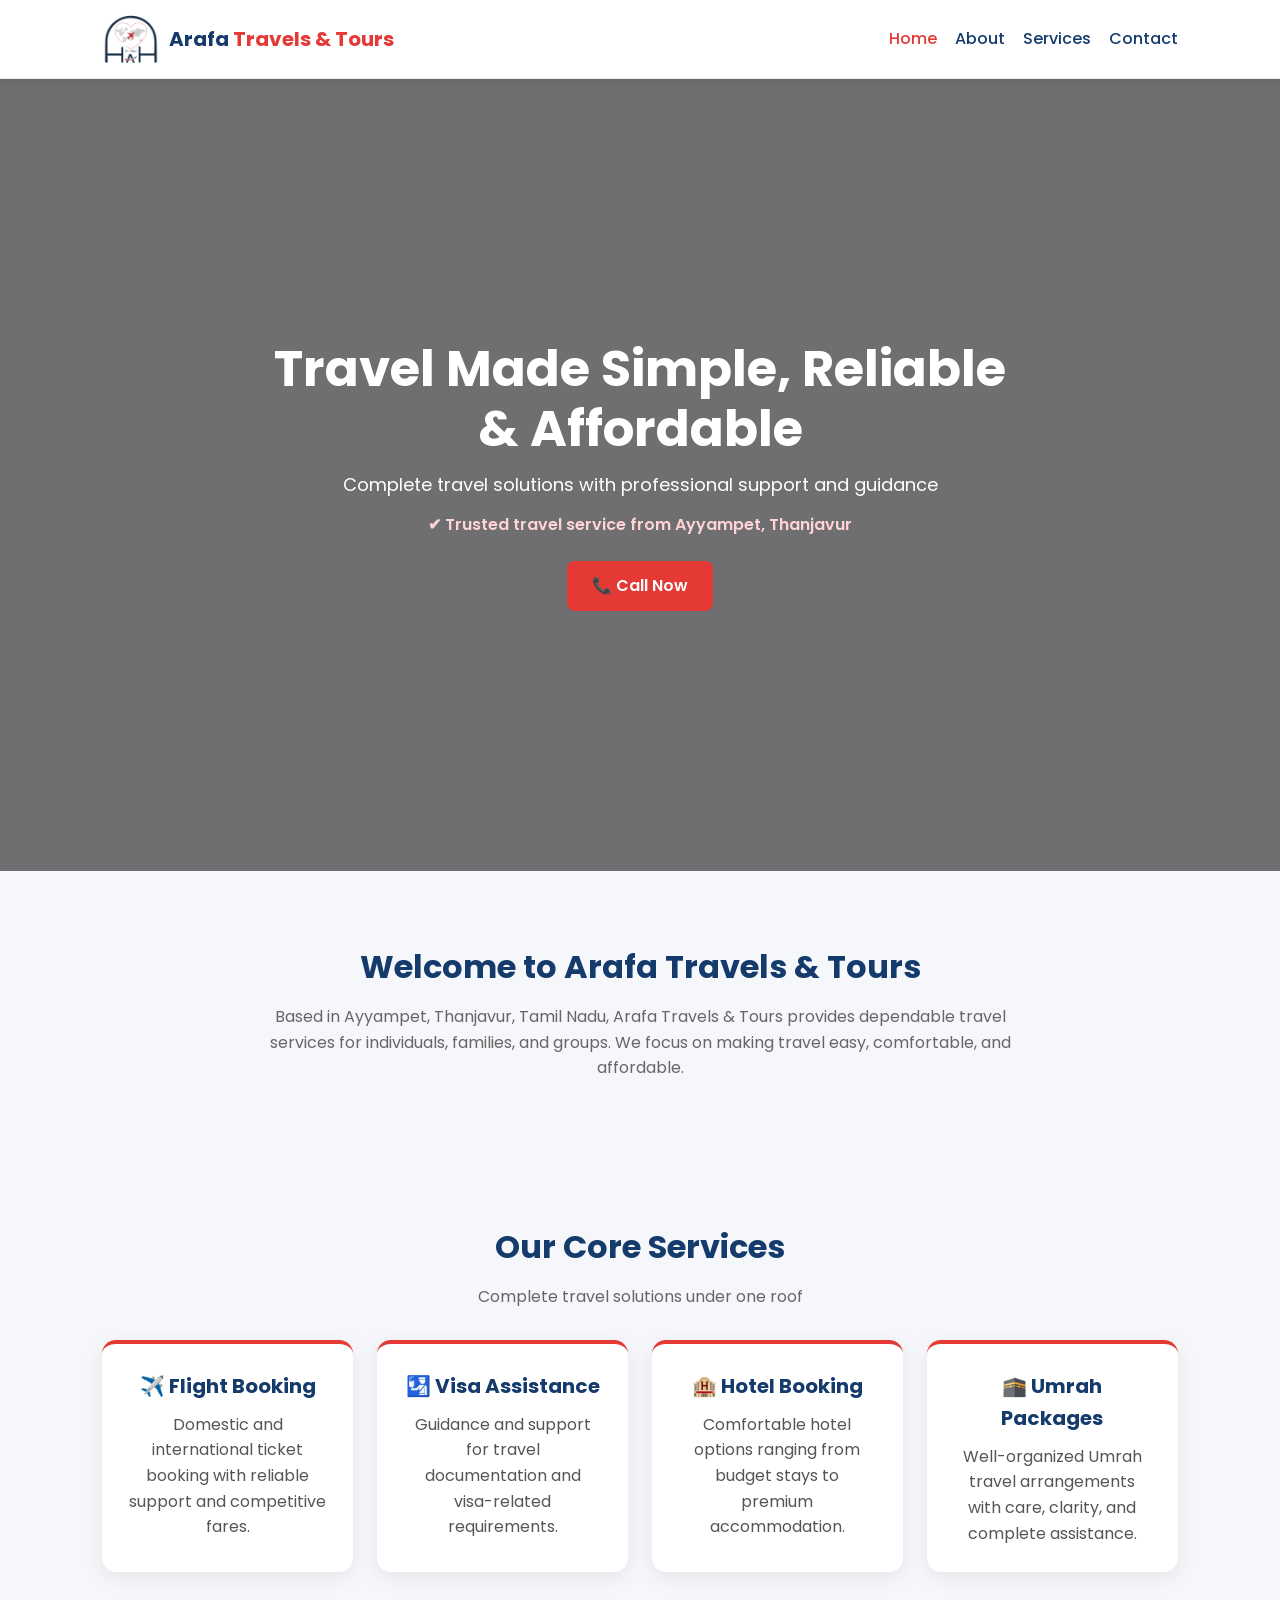
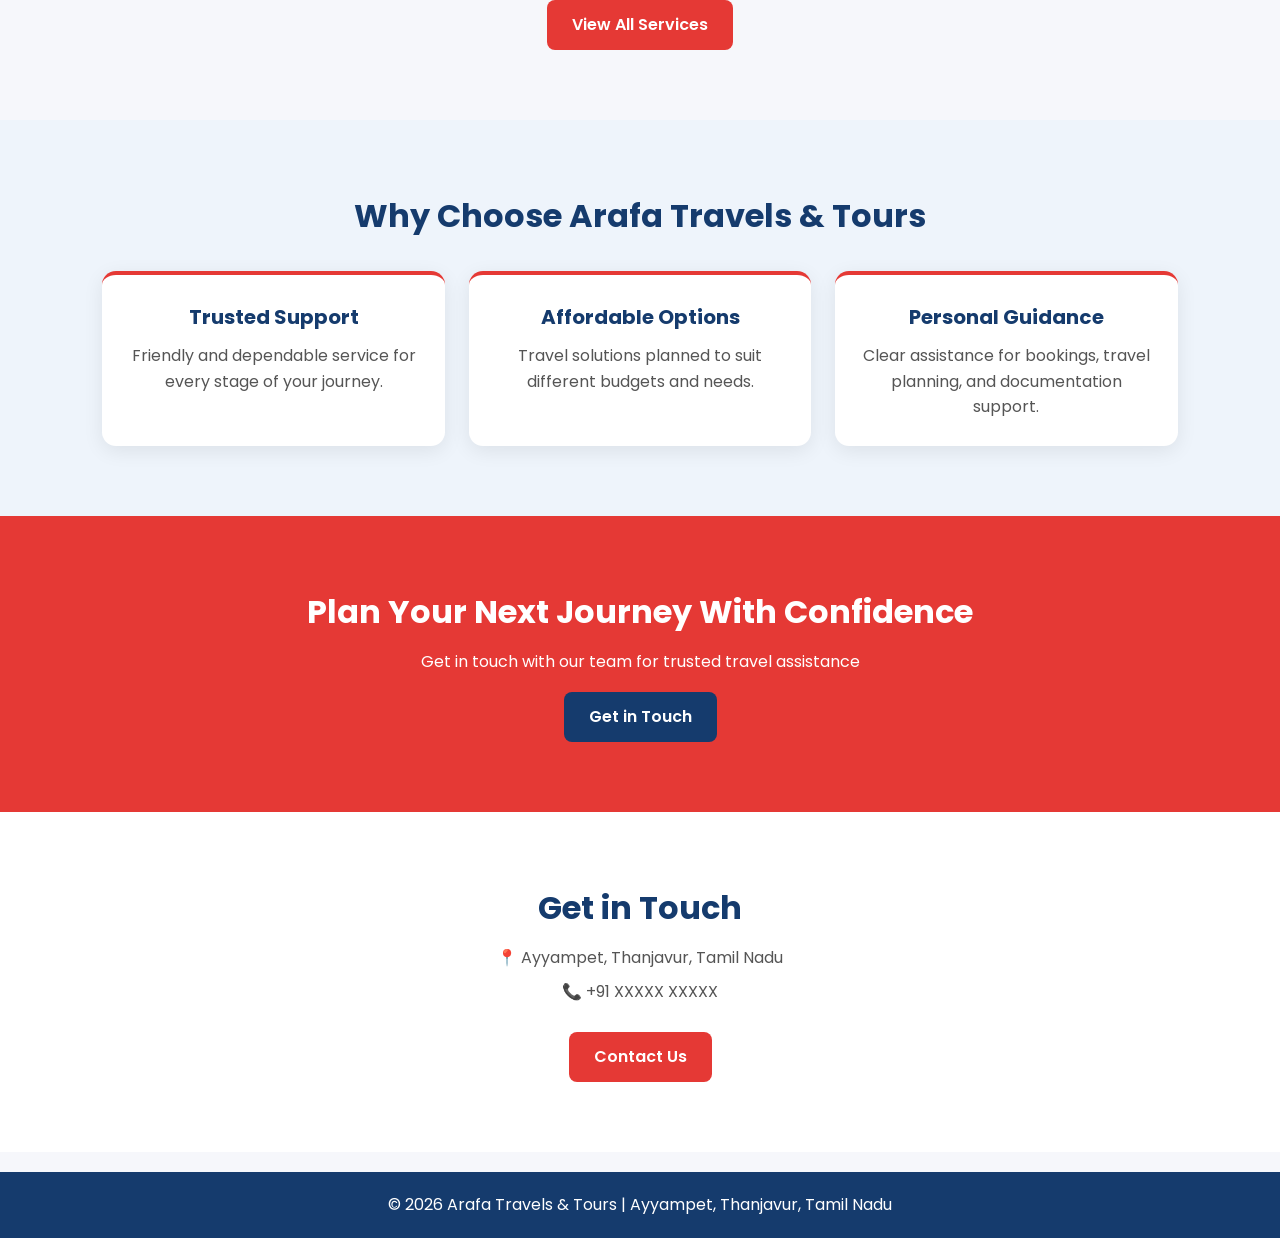
==== index.html @ f8b2cb2b "Add files via upload" ====
<!DOCTYPE html>
<html>
<head>
<title>Arafa Travels & Tours | Trusted Travel Partner</title>
<meta name="viewport" content="width=device-width, initial-scale=1">
<link rel="stylesheet" href="style.css">
<link href="https://fonts.googleapis.com/css2?family=Poppins:wght@300;400;600;700&display=swap" rel="stylesheet">
</head>

<body>

<header>
  <div class="logo">
    <img src="images/logo.png" alt="Arafa Travels & Tours Logo">
    <span>Arafa <span class="gold">Travels & Tours</span></span>
  </div>

  <nav>
    <a href="index.html" class="active">Home</a>
    <a href="about.html">About</a>
    <a href="services.html">Services</a>
    <a href="contact.html">Contact</a>
  </nav>
</header>

<!-- HERO SLIDER -->

<section class="hero-slider">

  <div class="slide active" style="background-image:url('https://images.unsplash.com/photo-1504196606672-aef5c9cefc92?auto=format&fit=crop&w=1600&q=80');"></div>

  
  <div class="slide" style="background-image:url('https://images.unsplash.com/photo-1494412651409-8963ce7935a7?auto=format&fit=crop&w=1600&q=80');"></div>

  <div class="hero-overlay"></div>

  <div class="hero-content">
    <h1>Travel Made Simple, Reliable & Affordable</h1>
    <p>Complete travel solutions with professional support and guidance</p>

    <div class="hero-trust">
      ✔ Trusted travel service from Ayyampet, Thanjavur
    </div>

    <div class="hero-buttons">
      <a class="btn" href="tel:+918870075643">📞 Call Now</a>
    </div>
  </div>

</section>

<section>
  <h2>Welcome to Arafa Travels & Tours</h2>
  <p class="subtext">
    Based in Ayyampet, Thanjavur, Tamil Nadu, Arafa Travels & Tours provides dependable travel services for individuals, families, and groups. We focus on making travel easy, comfortable, and affordable.
  </p>
</section>

<section>
  <h2>Our Core Services</h2>
  <p class="subtext">Complete travel solutions under one roof</p>

  <div class="services-grid">
    <div class="card">
      <h3>✈️ Flight Booking</h3>
      <p>Domestic and international ticket booking with reliable support and competitive fares.</p>
    </div>

    <div class="card">
      <h3>🛂 Visa Assistance</h3>
      <p>Guidance and support for travel documentation and visa-related requirements.</p>
    </div>

    <div class="card">
      <h3>🏨 Hotel Booking</h3>
      <p>Comfortable hotel options ranging from budget stays to premium accommodation.</p>
    </div>

    <div class="card">
      <h3>🕋 Umrah Packages</h3>
      <p>Well-organized Umrah travel arrangements with care, clarity, and complete assistance.</p>
    </div>
  </div>

  <div class="section-btn">
    <a class="btn" href="services.html">View All Services</a>
  </div>
</section>

<section class="highlight-section">
  <h2>Why Choose Arafa Travels & Tours</h2>

  <div class="services-grid">
    <div class="card">
      <h3>Trusted Support</h3>
      <p>Friendly and dependable service for every stage of your journey.</p>
    </div>

    <div class="card">
      <h3>Affordable Options</h3>
      <p>Travel solutions planned to suit different budgets and needs.</p>
    </div>

    <div class="card">
      <h3>Personal Guidance</h3>
      <p>Clear assistance for bookings, travel planning, and documentation support.</p>
    </div>
  </div>
</section>

<section class="cta">
  <h2>Plan Your Next Journey With Confidence</h2>
  <p>Get in touch with our team for trusted travel assistance</p>
  <a class="btn cta-btn" href="contact.html">Get in Touch</a>
</section>

<section class="quick-contact">
  <h2>Get in Touch</h2>
  <p>📍 Ayyampet, Thanjavur, Tamil Nadu</p>
  <p>📞 +91 XXXXX XXXXX</p>

  <div class="section-btn">
    <a class="btn" href="contact.html">Contact Us</a>
  </div>
</section>

<footer>
  <p>© 2026 Arafa Travels & Tours | Ayyampet, Thanjavur, Tamil Nadu</p>
</footer>

<script>
  let slides = document.querySelectorAll(".slide");
  let currentSlide = 0;

  function showNextSlide() {
    slides[currentSlide].classList.remove("active");
    currentSlide = (currentSlide + 1) % slides.length;
    slides[currentSlide].classList.add("active");
  }

  setInterval(showNextSlide, 4000);
</script>

</body>
</html>
---- style.css ----
*{
margin:0;
padding:0;
box-sizing:border-box;
font-family:'Poppins', sans-serif;
}

html{
scroll-behavior:smooth;
}

body{
background:#f6f7fb;
color:#222;
line-height:1.6;
}

/* HEADER */

header{
background:#ffffff;
color:#153b6d;
padding:15px 8%;
display:flex;
justify-content:space-between;
align-items:center;
position:sticky;
top:0;
z-index:1000;
box-shadow:0 2px 10px rgba(0,0,0,0.10);
flex-wrap:wrap;
gap:15px;
border-bottom:1px solid #e9edf3;
}

.logo{
display:flex;
align-items:center;
gap:10px;
font-size:20px;
font-weight:700;
color:#153b6d;
}

.logo img{
height:48px;
width:auto;
display:block;
}

.gold{
color:#e53935;
}

nav{
display:flex;
flex-wrap:wrap;
gap:18px;
}

nav a{
color:#153b6d;
text-decoration:none;
font-weight:500;
transition:0.3s;
}

nav a:hover,
nav a.active{
color:#e53935;
}

/* HERO SLIDER */

.hero-slider{
position:relative;
min-height:88vh;
display:flex;
align-items:center;
justify-content:center;
overflow:hidden;
text-align:center;
padding:80px 8%;
}

.slide{
position:absolute;
top:0;
left:0;
width:100%;
height:100%;
background-size:cover;
background-position:center;
opacity:0;
transition:opacity 1s ease-in-out;
z-index:1;
}

.slide.active{
opacity:1;
}

.hero-overlay{
position:absolute;
top:0;
left:0;
width:100%;
height:100%;
background:rgba(0,0,0,0.55);
z-index:2;
}

.hero-content{
position:relative;
z-index:3;
max-width:760px;
color:white;
}

.hero-content h1{
font-size:50px;
line-height:1.2;
margin-bottom:12px;
}

.hero-content p{
font-size:18px;
}

.hero-trust{
margin-top:12px;
color:#ffd4d4;
font-weight:600;
}

.hero-buttons{
display:flex;
gap:15px;
flex-wrap:wrap;
margin-top:24px;
justify-content:center;
}

/* BUTTONS */

.btn{
padding:12px 25px;
background:#e53935;
color:white;
text-decoration:none;
border-radius:8px;
font-weight:600;
transition:0.3s;
display:inline-block;
border:none;
cursor:pointer;
}

.btn:hover{
background:#c62828;
transform:translateY(-2px);
}

.btn.outline{
background:transparent;
border:2px solid #ffffff;
color:#ffffff;
}

.btn.outline:hover{
background:#ffffff;
color:#153b6d;
}

.cta-btn{
background:#153b6d;
color:white;
}

.cta-btn:hover{
background:#0f2f58;
}

/* SECTIONS */

section{
padding:70px 8%;
text-align:center;
}

section h2{
font-size:32px;
margin-bottom:12px;
color:#153b6d;
}

.subtext{
max-width:760px;
margin:10px auto 0;
color:#666;
font-size:16px;
}

.section-btn{
margin-top:28px;
}

/* CARDS */

.services-grid{
display:grid;
grid-template-columns:repeat(auto-fit,minmax(240px,1fr));
gap:24px;
margin-top:30px;
}

.card{
background:white;
padding:26px;
border-radius:14px;
box-shadow:0 5px 20px rgba(0,0,0,0.08);
transition:0.3s;
height:100%;
border-top:4px solid #e53935;
}

.card:hover{
transform:translateY(-6px);
}

.card h3{
font-size:20px;
margin-bottom:10px;
color:#153b6d;
}

.card p{
color:#555;
}

/* SPECIAL SECTIONS */

.highlight-section{
background:#eef4fb;
}

.cta{
background:#e53935;
color:white;
}

.cta h2{
color:white;
}

.cta p{
margin-bottom:18px;
}

.quick-contact{
background:#ffffff;
}

.quick-contact p{
margin-bottom:8px;
color:#555;
}

/* FOOTER */

footer{
background:#153b6d;
color:white;
text-align:center;
padding:20px;
margin-top:20px;
}

/* RESPONSIVE */

@media (max-width: 900px){
header{
justify-content:center;
}
nav{
justify-content:center;
}
.hero-content h1{
font-size:38px;
}
section h2{
font-size:28px;
}
}

@media (max-width: 600px){
header{
padding:14px 5%;
}
section,
.hero-slider{
padding-left:5%;
padding-right:5%;
}
.hero-slider{
min-height:78vh;
}
.hero-content h1{
font-size:30px;
}
.hero-content p{
font-size:16px;
}
.logo{
font-size:18px;
}
.logo img{
height:42px;
}
nav a{
font-size:14px;
}
}
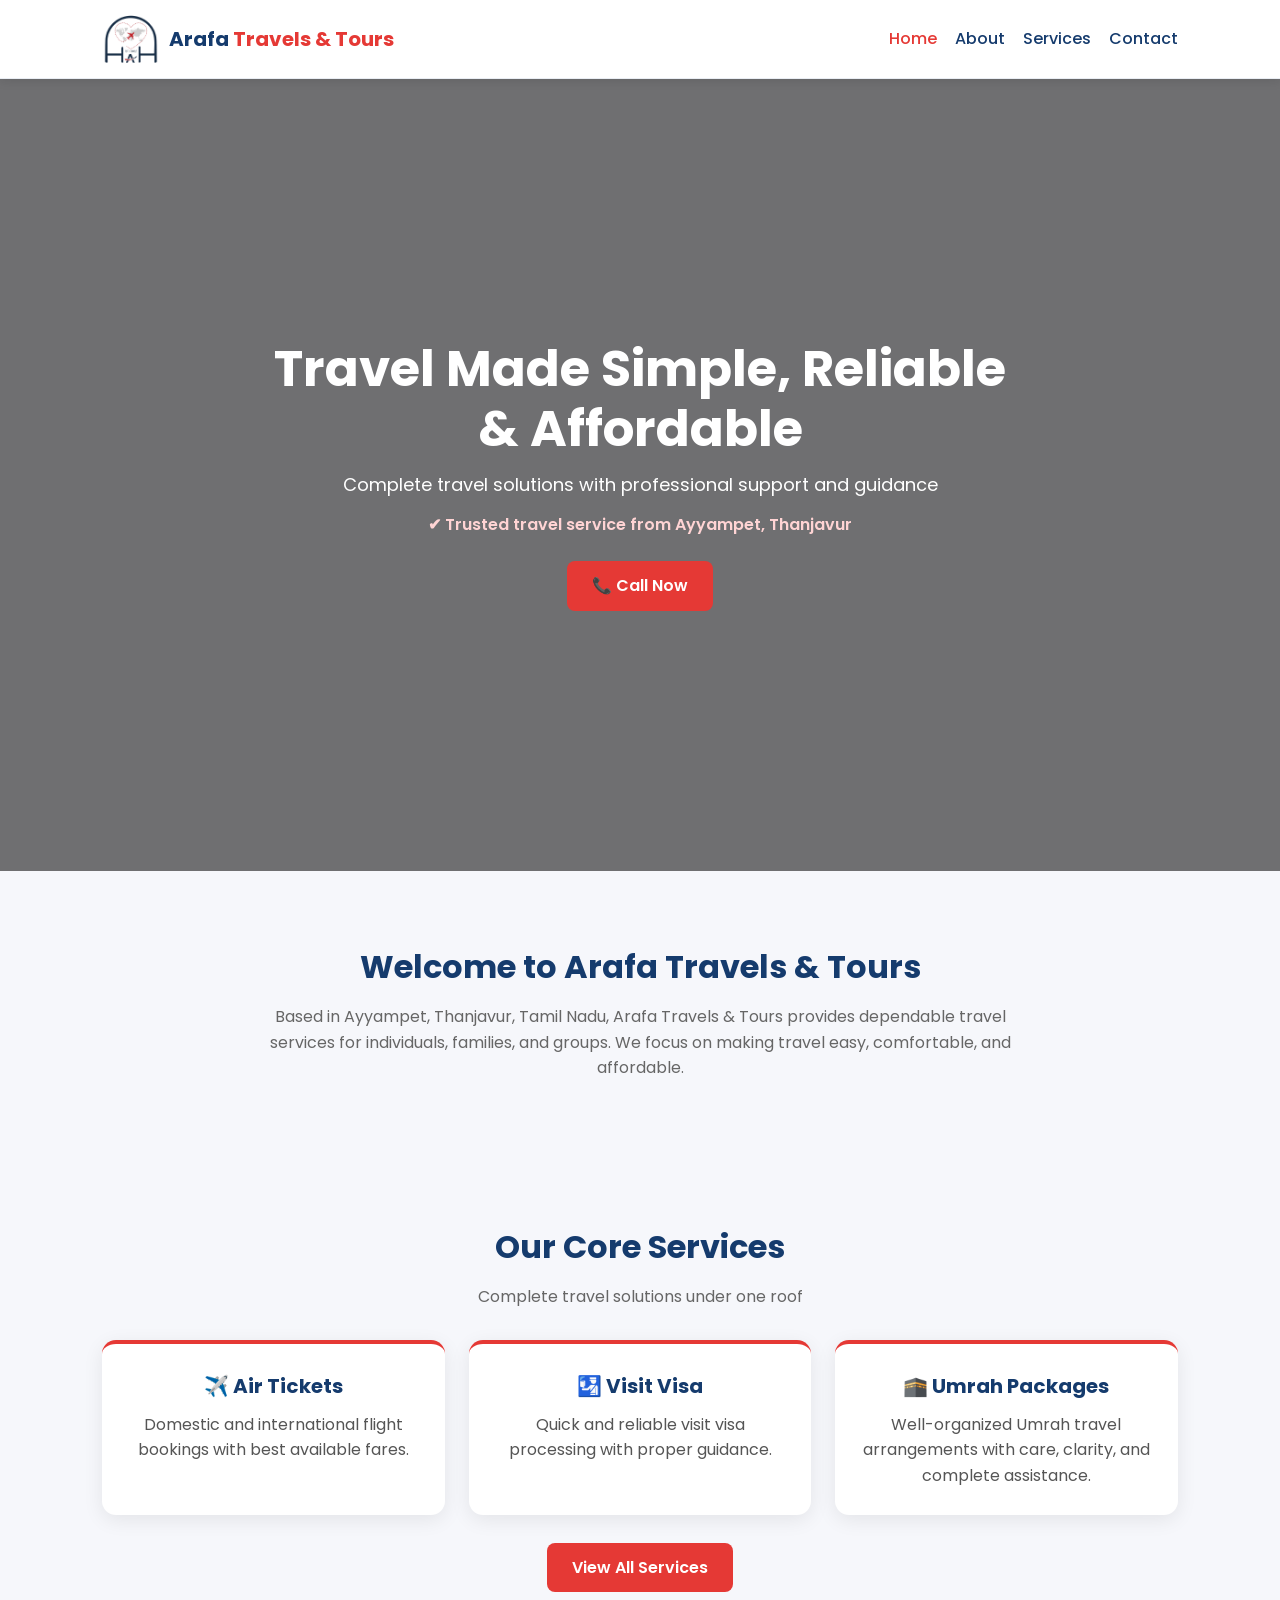
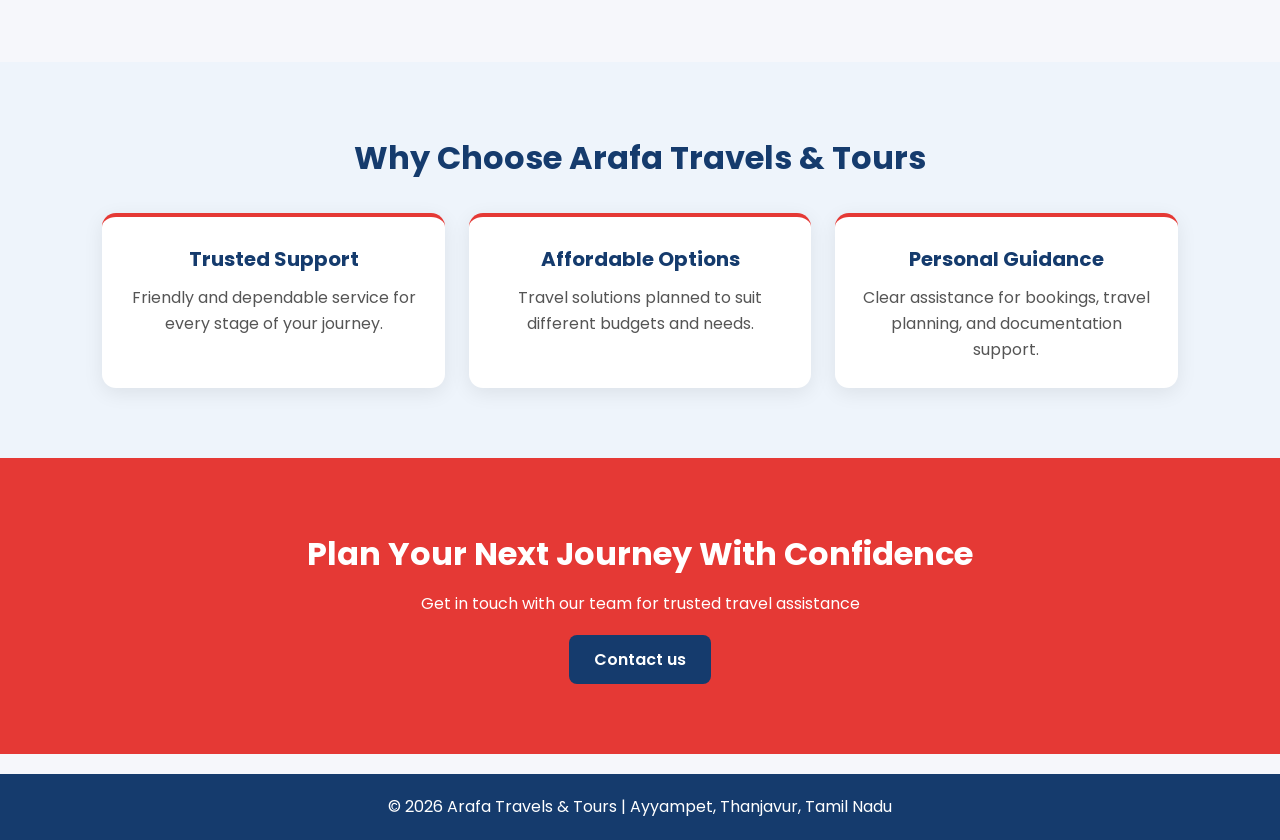
==== commit c5094ffa: "Add files via upload" ====
--- a/index.html
+++ b/index.html
@@ -61,19 +61,14 @@
   <p class="subtext">Complete travel solutions under one roof</p>
 
   <div class="services-grid">
-    <div class="card">
-      <h3>✈️ Flight Booking</h3>
-      <p>Domestic and international ticket booking with reliable support and competitive fares.</p>
+   <div class="card">
+      <h3>✈️ Air Tickets</h3>
+      <p>Domestic and international flight bookings with best available fares.</p>
     </div>
 
     <div class="card">
-      <h3>🛂 Visa Assistance</h3>
-      <p>Guidance and support for travel documentation and visa-related requirements.</p>
-    </div>
-
-    <div class="card">
-      <h3>🏨 Hotel Booking</h3>
-      <p>Comfortable hotel options ranging from budget stays to premium accommodation.</p>
+      <h3>🛂 Visit Visa</h3>
+      <p>Quick and reliable visit visa processing with proper guidance.</p>
     </div>
 
     <div class="card">
@@ -111,18 +106,9 @@
 <section class="cta">
   <h2>Plan Your Next Journey With Confidence</h2>
   <p>Get in touch with our team for trusted travel assistance</p>
-  <a class="btn cta-btn" href="contact.html">Get in Touch</a>
+  <a class="btn cta-btn" href="contact.html">Contact us</a>
 </section>
 
-<section class="quick-contact">
-  <h2>Get in Touch</h2>
-  <p>📍 Ayyampet, Thanjavur, Tamil Nadu</p>
-  <p>📞 +91 XXXXX XXXXX</p>
-
-  <div class="section-btn">
-    <a class="btn" href="contact.html">Contact Us</a>
-  </div>
-</section>
 
 <footer>
   <p>© 2026 Arafa Travels & Tours | Ayyampet, Thanjavur, Tamil Nadu</p>
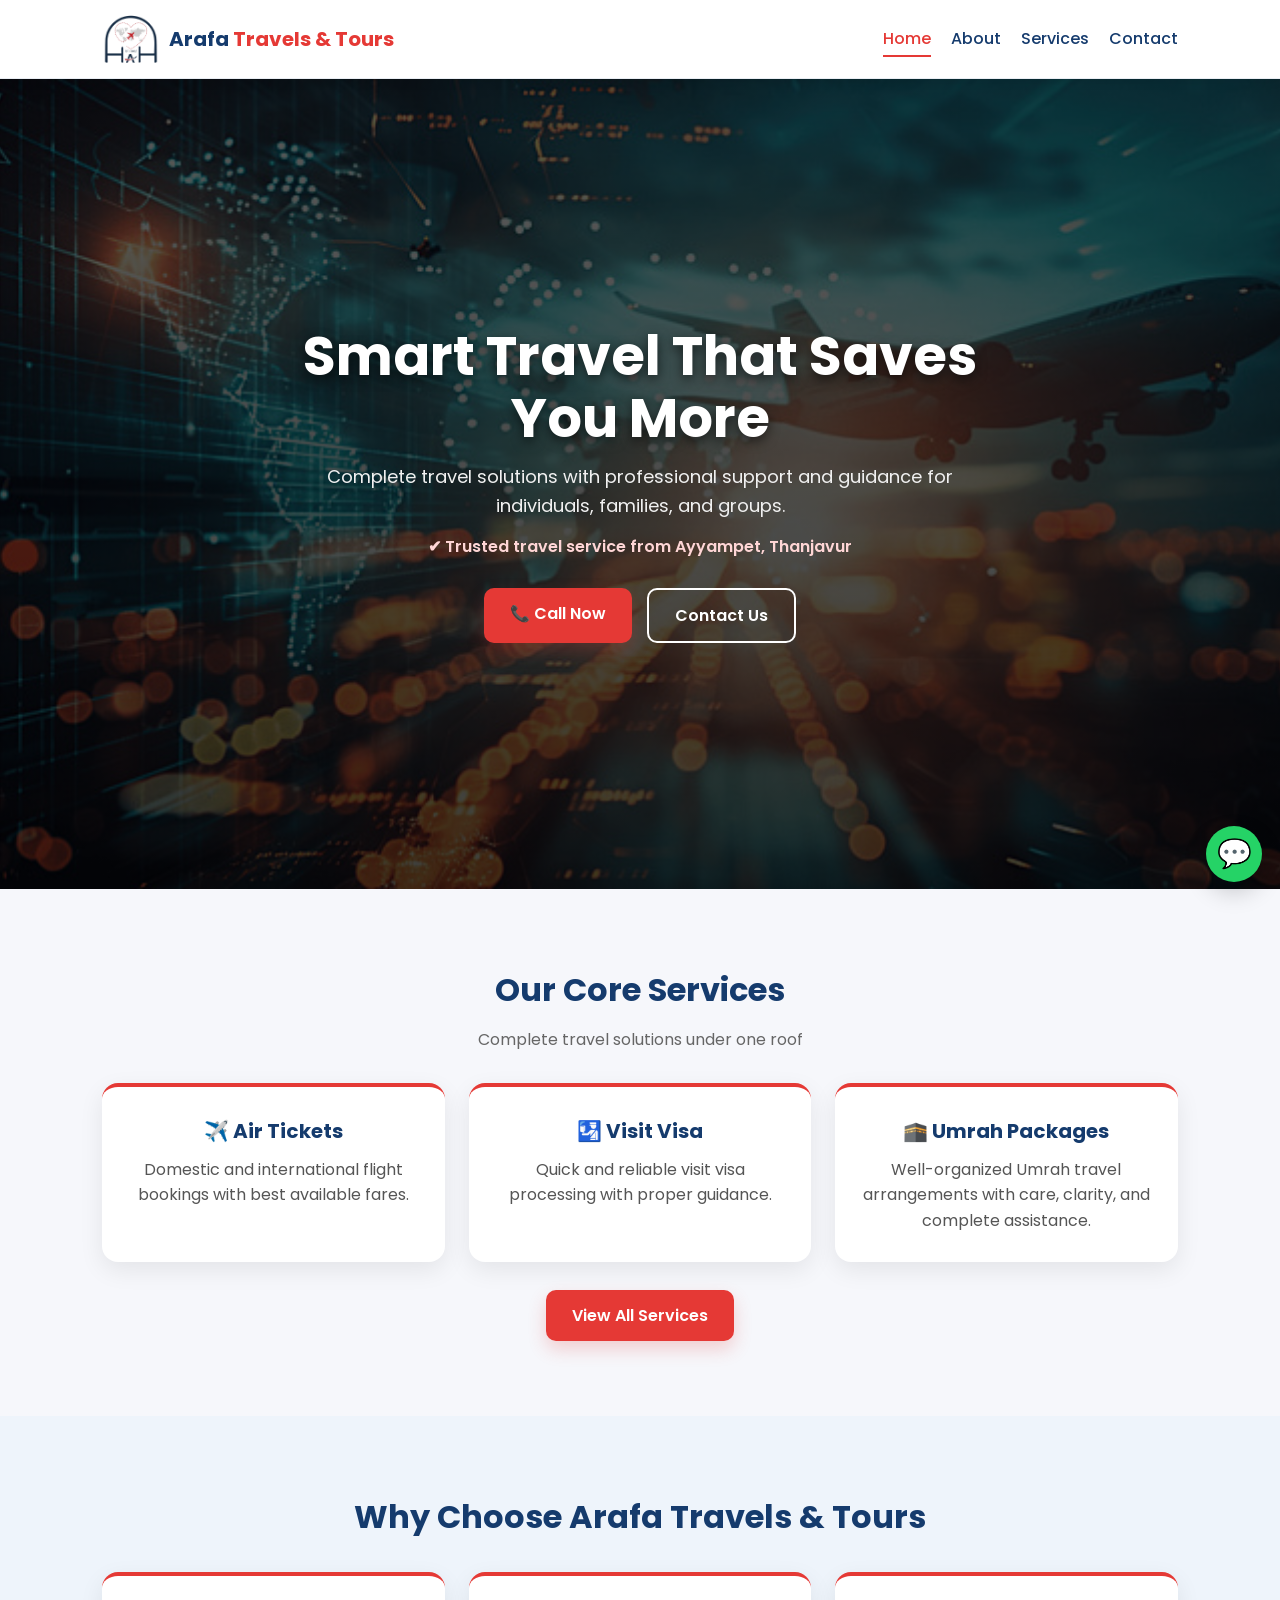
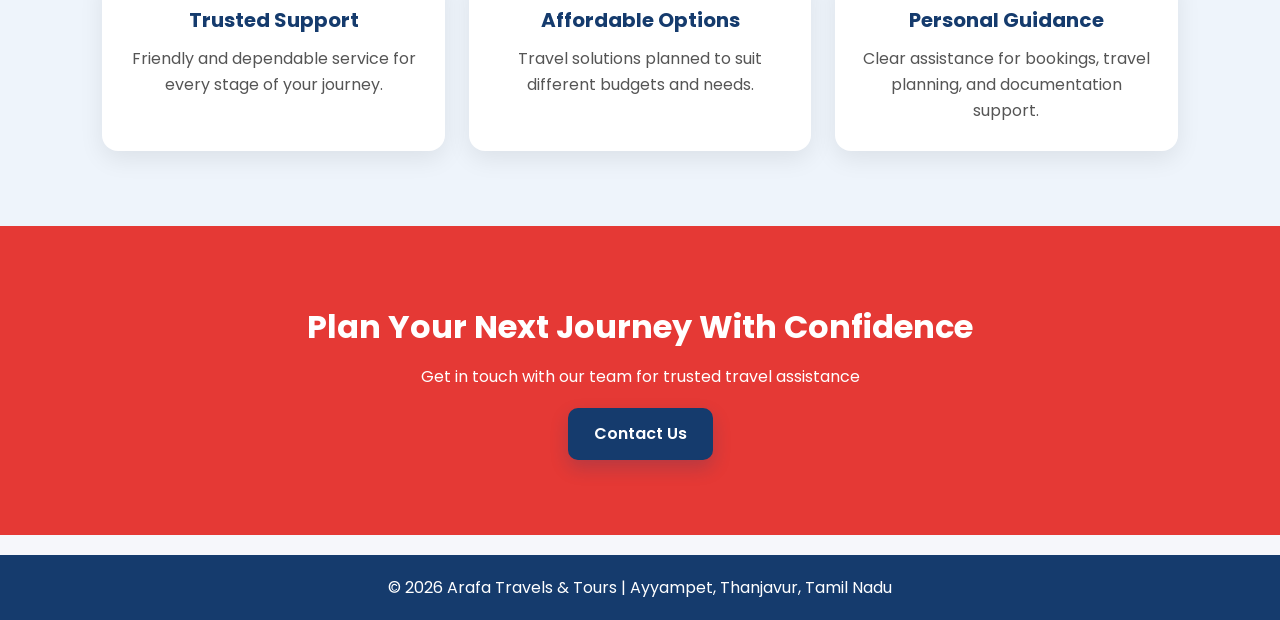
==== commit 2eb2928c: "Add files via upload" ====
--- a/index.html
+++ b/index.html
@@ -1,131 +1,123 @@
 <!DOCTYPE html>
-<html>
+<html lang="en">
 <head>
-<title>Arafa Travels & Tours | Trusted Travel Partner</title>
-<meta name="viewport" content="width=device-width, initial-scale=1">
-<link rel="stylesheet" href="style.css">
-<link href="https://fonts.googleapis.com/css2?family=Poppins:wght@300;400;600;700&display=swap" rel="stylesheet">
+  <meta charset="UTF-8">
+  <meta name="viewport" content="width=device-width, initial-scale=1">
+  <meta name="description" content="Arafa Travels & Tours offers trusted travel services in Ayyampet, Thanjavur including air tickets, visas, Umrah packages and more.">
+  <title>Arafa Travels & Tours | Trusted Travel Partner</title>
+
+  <link rel="preconnect" href="https://fonts.googleapis.com">
+  <link rel="preconnect" href="https://fonts.gstatic.com" crossorigin>
+  <link rel="stylesheet" href="style.css">
+  <link href="https://fonts.googleapis.com/css2?family=Poppins:wght@300;400;500;600;700&display=swap" rel="stylesheet">
 </head>
-
 <body>
 
-<header>
-  <div class="logo">
-    <img src="images/logo.png" alt="Arafa Travels & Tours Logo">
-    <span>Arafa <span class="gold">Travels & Tours</span></span>
-  </div>
+  <header>
+    <a href="index.html" class="logo">
+      <img src="images/logo.png" alt="Arafa Travels & Tours Logo">
+      <span>Arafa <span class="gold">Travels & Tours</span></span>
+    </a>
 
-  <nav>
-    <a href="index.html" class="active">Home</a>
-    <a href="about.html">About</a>
-    <a href="services.html">Services</a>
-    <a href="contact.html">Contact</a>
-  </nav>
-</header>
+    <button class="menu-toggle" id="menuToggle" aria-label="Toggle navigation">☰</button>
 
-<!-- HERO SLIDER -->
+    <nav id="navMenu">
+      <a href="index.html" class="active">Home</a>
+      <a href="about.html">About</a>
+      <a href="services.html">Services</a>
+      <a href="contact.html">Contact</a>
+    </nav>
+  </header>
 
-<section class="hero-slider">
+  <section class="hero">
+    <div class="hero-image"></div>
+    <div class="hero-overlay"></div>
 
-  <div class="slide active" style="background-image:url('https://images.unsplash.com/photo-1504196606672-aef5c9cefc92?auto=format&fit=crop&w=1600&q=80');"></div>
+    <div class="hero-content">
+            <h1>Smart Travel That Saves You More</h1>
+      <p>
+        Complete travel solutions with professional support and guidance for individuals, families, and groups.
+      </p>
 
-  
-  <div class="slide" style="background-image:url('https://images.unsplash.com/photo-1494412651409-8963ce7935a7?auto=format&fit=crop&w=1600&q=80');"></div>
+      <div class="hero-trust">
+        ✔ Trusted travel service from Ayyampet, Thanjavur
+      </div>
 
-  <div class="hero-overlay"></div>
+      <div class="hero-buttons">
+        <a class="btn" href="tel:+918870075643">📞 Call Now</a>
+        <a class="btn outline" href="contact.html">Contact Us</a>
+      </div>
+    </div>
+  </section>
 
-  <div class="hero-content">
-    <h1>Travel Made Simple, Reliable & Affordable</h1>
-    <p>Complete travel solutions with professional support and guidance</p>
+ 
+  <section>
+    <h2>Our Core Services</h2>
+    <p class="subtext">Complete travel solutions under one roof</p>
 
-    <div class="hero-trust">
-      ✔ Trusted travel service from Ayyampet, Thanjavur
+    <div class="services-grid">
+      <div class="card">
+        <h3>✈️ Air Tickets</h3>
+        <p>Domestic and international flight bookings with best available fares.</p>
+      </div>
+
+      <div class="card">
+        <h3>🛂 Visit Visa</h3>
+        <p>Quick and reliable visit visa processing with proper guidance.</p>
+      </div>
+
+      <div class="card">
+        <h3>🕋 Umrah Packages</h3>
+        <p>Well-organized Umrah travel arrangements with care, clarity, and complete assistance.</p>
+      </div>
     </div>
 
-    <div class="hero-buttons">
-      <a class="btn" href="tel:+918870075643">📞 Call Now</a>
+    <div class="section-btn">
+      <a class="btn" href="services.html">View All Services</a>
     </div>
-  </div>
+  </section>
 
-</section>
+  <section class="highlight-section">
+    <h2>Why Choose Arafa Travels & Tours</h2>
 
-<section>
-  <h2>Welcome to Arafa Travels & Tours</h2>
-  <p class="subtext">
-    Based in Ayyampet, Thanjavur, Tamil Nadu, Arafa Travels & Tours provides dependable travel services for individuals, families, and groups. We focus on making travel easy, comfortable, and affordable.
-  </p>
-</section>
+    <div class="services-grid">
+      <div class="card">
+        <h3>Trusted Support</h3>
+        <p>Friendly and dependable service for every stage of your journey.</p>
+      </div>
 
-<section>
-  <h2>Our Core Services</h2>
-  <p class="subtext">Complete travel solutions under one roof</p>
+      <div class="card">
+        <h3>Affordable Options</h3>
+        <p>Travel solutions planned to suit different budgets and needs.</p>
+      </div>
 
-  <div class="services-grid">
-   <div class="card">
-      <h3>✈️ Air Tickets</h3>
-      <p>Domestic and international flight bookings with best available fares.</p>
+      <div class="card">
+        <h3>Personal Guidance</h3>
+        <p>Clear assistance for bookings, travel planning, and documentation support.</p>
+      </div>
     </div>
+  </section>
 
-    <div class="card">
-      <h3>🛂 Visit Visa</h3>
-      <p>Quick and reliable visit visa processing with proper guidance.</p>
-    </div>
+  <section class="cta">
+    <h2>Plan Your Next Journey With Confidence</h2>
+    <p>Get in touch with our team for trusted travel assistance</p>
+    <a class="btn cta-btn" href="contact.html">Contact Us</a>
+  </section>
 
-    <div class="card">
-      <h3>🕋 Umrah Packages</h3>
-      <p>Well-organized Umrah travel arrangements with care, clarity, and complete assistance.</p>
-    </div>
-  </div>
+  <footer>
+    <p>© 2026 Arafa Travels & Tours | Ayyampet, Thanjavur, Tamil Nadu</p>
+  </footer>
 
-  <div class="section-btn">
-    <a class="btn" href="services.html">View All Services</a>
-  </div>
-</section>
+  <a class="whatsapp-float" href="https://wa.me/918870075643" target="_blank" aria-label="Chat on WhatsApp">💬</a>
 
-<section class="highlight-section">
-  <h2>Why Choose Arafa Travels & Tours</h2>
+  <script>
+    const menuToggle = document.getElementById("menuToggle");
+    const navMenu = document.getElementById("navMenu");
 
-  <div class="services-grid">
-    <div class="card">
-      <h3>Trusted Support</h3>
-      <p>Friendly and dependable service for every stage of your journey.</p>
-    </div>
-
-    <div class="card">
-      <h3>Affordable Options</h3>
-      <p>Travel solutions planned to suit different budgets and needs.</p>
-    </div>
-
-    <div class="card">
-      <h3>Personal Guidance</h3>
-      <p>Clear assistance for bookings, travel planning, and documentation support.</p>
-    </div>
-  </div>
-</section>
-
-<section class="cta">
-  <h2>Plan Your Next Journey With Confidence</h2>
-  <p>Get in touch with our team for trusted travel assistance</p>
-  <a class="btn cta-btn" href="contact.html">Contact us</a>
-</section>
-
-
-<footer>
-  <p>© 2026 Arafa Travels & Tours | Ayyampet, Thanjavur, Tamil Nadu</p>
-</footer>
-
-<script>
-  let slides = document.querySelectorAll(".slide");
-  let currentSlide = 0;
-
-  function showNextSlide() {
-    slides[currentSlide].classList.remove("active");
-    currentSlide = (currentSlide + 1) % slides.length;
-    slides[currentSlide].classList.add("active");
-  }
-
-  setInterval(showNextSlide, 4000);
-</script>
+    menuToggle.addEventListener("click", () => {
+      navMenu.classList.toggle("show");
+    });
+  </script>
 
 </body>
 </html>
--- a/style.css
+++ b/style.css
@@ -1,323 +1,488 @@
 *{
-margin:0;
-padding:0;
-box-sizing:border-box;
-font-family:'Poppins', sans-serif;
+  margin:0;
+  padding:0;
+  box-sizing:border-box;
+  font-family:'Poppins', sans-serif;
+}
+
+:root{
+  --primary:#153b6d;
+  --secondary:#e53935;
+  --secondary-dark:#c62828;
+  --bg:#f6f7fb;
+  --text:#222;
+  --muted:#666;
+  --white:#ffffff;
+  --light:#eef4fb;
+  --border:#e9edf3;
+  --shadow:0 8px 24px rgba(0,0,0,0.08);
 }
 
 html{
-scroll-behavior:smooth;
+  scroll-behavior:smooth;
 }
 
 body{
-background:#f6f7fb;
-color:#222;
-line-height:1.6;
+  background:var(--bg);
+  color:var(--text);
+  line-height:1.6;
 }
 
 /* HEADER */
 
 header{
-background:#ffffff;
-color:#153b6d;
-padding:15px 8%;
-display:flex;
-justify-content:space-between;
-align-items:center;
-position:sticky;
-top:0;
-z-index:1000;
-box-shadow:0 2px 10px rgba(0,0,0,0.10);
-flex-wrap:wrap;
-gap:15px;
-border-bottom:1px solid #e9edf3;
+  background:rgba(255,255,255,0.96);
+  backdrop-filter:blur(8px);
+  padding:15px 8%;
+  display:flex;
+  justify-content:space-between;
+  align-items:center;
+  position:sticky;
+  top:0;
+  z-index:1000;
+  box-shadow:0 2px 10px rgba(0,0,0,0.08);
+  border-bottom:1px solid var(--border);
 }
 
 .logo{
-display:flex;
-align-items:center;
-gap:10px;
-font-size:20px;
-font-weight:700;
-color:#153b6d;
+  display:flex;
+  align-items:center;
+  gap:10px;
+  font-size:20px;
+  font-weight:700;
+  color:var(--primary);
+  text-decoration:none;
 }
 
 .logo img{
-height:48px;
-width:auto;
-display:block;
+  height:48px;
+  width:auto;
+  display:block;
 }
 
 .gold{
-color:#e53935;
+  color:var(--secondary);
+}
+
+.menu-toggle{
+  display:none;
+  background:none;
+  border:none;
+  font-size:28px;
+  color:var(--primary);
+  cursor:pointer;
 }
 
 nav{
-display:flex;
-flex-wrap:wrap;
-gap:18px;
+  display:flex;
+  gap:20px;
+  align-items:center;
 }
 
 nav a{
-color:#153b6d;
-text-decoration:none;
-font-weight:500;
-transition:0.3s;
+  color:var(--primary);
+  text-decoration:none;
+  font-weight:500;
+  transition:0.3s;
+  position:relative;
+}
+
+nav a::after{
+  content:"";
+  position:absolute;
+  left:0;
+  bottom:-5px;
+  width:0;
+  height:2px;
+  background:var(--secondary);
+  transition:0.3s;
+}
+
+nav a:hover::after,
+nav a.active::after{
+  width:100%;
 }
 
 nav a:hover,
 nav a.active{
-color:#e53935;
-}
-
-/* HERO SLIDER */
-
-.hero-slider{
-position:relative;
-min-height:88vh;
-display:flex;
-align-items:center;
-justify-content:center;
-overflow:hidden;
-text-align:center;
-padding:80px 8%;
-}
-
-.slide{
-position:absolute;
-top:0;
-left:0;
-width:100%;
-height:100%;
-background-size:cover;
-background-position:center;
-opacity:0;
-transition:opacity 1s ease-in-out;
-z-index:1;
-}
-
-.slide.active{
-opacity:1;
+  color:var(--secondary);
+}
+
+/* HERO */
+
+.hero{
+  position:relative;
+  min-height:90vh;
+  display:flex;
+  align-items:center;
+  justify-content:center;
+  text-align:center;
+  overflow:hidden;
+  padding:80px 8%;
+}
+
+.hero-image{
+  position:absolute;
+  inset:0;
+  background-image:url('images/hero.jpg');
+  background-size:cover;
+  background-position:center;
+  z-index:1;
 }
 
 .hero-overlay{
-position:absolute;
-top:0;
-left:0;
-width:100%;
-height:100%;
-background:rgba(0,0,0,0.55);
-z-index:2;
+  position:absolute;
+  inset:0;
+  background:linear-gradient(rgba(0,0,0,0.65), rgba(0,0,0,0.75));
+  z-index:2;
 }
 
 .hero-content{
-position:relative;
-z-index:3;
-max-width:760px;
-color:white;
-}
-
+  position:relative;
+  z-index:3;
+  max-width:820px;
+  color:var(--white);
+  text-align:center;
+  padding:25px;
+  border-radius:14px;
+}
 .hero-content h1{
-font-size:50px;
-line-height:1.2;
-margin-bottom:12px;
+  color:#ffffff;
+  text-shadow:0 4px 12px rgba(0,0,0,0.6);
 }
 
 .hero-content p{
-font-size:18px;
+  color:#f1f1f1;
+}
+
+.hero-badge{
+  display:inline-block;
+  background:rgba(255,255,255,0.14);
+  border:1px solid rgba(255,255,255,0.24);
+  padding:8px 16px;
+  border-radius:999px;
+  font-size:14px;
+  margin-bottom:18px;
+}
+
+.hero-content h1{
+  font-size:54px;
+  line-height:1.15;
+  margin-bottom:14px;
+}
+
+.hero-content p{
+  font-size:18px;
+  max-width:700px;
+  margin:0 auto;
 }
 
 .hero-trust{
-margin-top:12px;
-color:#ffd4d4;
-font-weight:600;
+  margin-top:14px;
+  color:#ffd6d6;
+  font-weight:600;
 }
 
 .hero-buttons{
-display:flex;
-gap:15px;
-flex-wrap:wrap;
-margin-top:24px;
-justify-content:center;
+  display:flex;
+  justify-content:center;
+  gap:15px;
+  flex-wrap:wrap;
+  margin-top:28px;
 }
 
 /* BUTTONS */
 
 .btn{
-padding:12px 25px;
-background:#e53935;
-color:white;
-text-decoration:none;
-border-radius:8px;
-font-weight:600;
-transition:0.3s;
-display:inline-block;
-border:none;
-cursor:pointer;
+  display:inline-block;
+  padding:13px 26px;
+  background:var(--secondary);
+  color:var(--white);
+  text-decoration:none;
+  border:none;
+  border-radius:10px;
+  font-weight:600;
+  transition:0.3s;
+  cursor:pointer;
+  box-shadow:0 8px 18px rgba(229,57,53,0.22);
 }
 
 .btn:hover{
-background:#c62828;
-transform:translateY(-2px);
+  background:var(--secondary-dark);
+  transform:translateY(-2px);
 }
 
 .btn.outline{
-background:transparent;
-border:2px solid #ffffff;
-color:#ffffff;
+  background:transparent;
+  color:var(--white);
+  border:2px solid var(--white);
+  box-shadow:none;
 }
 
 .btn.outline:hover{
-background:#ffffff;
-color:#153b6d;
+  background:var(--white);
+  color:var(--primary);
 }
 
 .cta-btn{
-background:#153b6d;
-color:white;
+  background:var(--primary);
+  box-shadow:0 8px 18px rgba(21,59,109,0.22);
 }
 
 .cta-btn:hover{
-background:#0f2f58;
+  background:#0f2f58;
 }
 
 /* SECTIONS */
 
 section{
-padding:70px 8%;
-text-align:center;
-}
-
+  padding:75px 8%;
+  text-align:center;
+}
+
+section h1,
 section h2{
-font-size:32px;
-margin-bottom:12px;
-color:#153b6d;
+  color:var(--primary);
+}
+
+section h2{
+  font-size:32px;
+  margin-bottom:12px;
 }
 
 .subtext{
-max-width:760px;
-margin:10px auto 0;
-color:#666;
-font-size:16px;
+  max-width:760px;
+  margin:10px auto 0;
+  color:var(--muted);
+  font-size:16px;
 }
 
 .section-btn{
-margin-top:28px;
+  margin-top:28px;
 }
 
 /* CARDS */
 
 .services-grid{
-display:grid;
-grid-template-columns:repeat(auto-fit,minmax(240px,1fr));
-gap:24px;
-margin-top:30px;
+  display:grid;
+  grid-template-columns:repeat(auto-fit,minmax(240px,1fr));
+  gap:24px;
+  margin-top:30px;
 }
 
 .card{
-background:white;
-padding:26px;
-border-radius:14px;
-box-shadow:0 5px 20px rgba(0,0,0,0.08);
-transition:0.3s;
-height:100%;
-border-top:4px solid #e53935;
+  background:var(--white);
+  padding:28px 24px;
+  border-radius:16px;
+  box-shadow:var(--shadow);
+  transition:0.3s;
+  border-top:4px solid var(--secondary);
 }
 
 .card:hover{
-transform:translateY(-6px);
+  transform:translateY(-8px);
 }
 
 .card h3{
-font-size:20px;
-margin-bottom:10px;
-color:#153b6d;
+  font-size:20px;
+  margin-bottom:10px;
+  color:var(--primary);
 }
 
 .card p{
-color:#555;
+  color:#555;
 }
 
 /* SPECIAL SECTIONS */
 
 .highlight-section{
-background:#eef4fb;
+  background:var(--light);
 }
 
 .cta{
-background:#e53935;
-color:white;
+  background:var(--secondary);
+  color:var(--white);
 }
 
 .cta h2{
-color:white;
+  color:var(--white);
 }
 
 .cta p{
-margin-bottom:18px;
-}
-
-.quick-contact{
-background:#ffffff;
-}
-
-.quick-contact p{
-margin-bottom:8px;
-color:#555;
+  margin-bottom:18px;
 }
 
 /* FOOTER */
 
 footer{
-background:#153b6d;
-color:white;
-text-align:center;
-padding:20px;
-margin-top:20px;
+  background:var(--primary);
+  color:var(--white);
+  text-align:center;
+  padding:20px;
+  margin-top:20px;
+}
+
+/* FLOATING WHATSAPP */
+
+.whatsapp-float{
+  position:fixed;
+  right:18px;
+  bottom:18px;
+  width:56px;
+  height:56px;
+  background:#25d366;
+  color:white;
+  text-decoration:none;
+  border-radius:50%;
+  display:flex;
+  align-items:center;
+  justify-content:center;
+  font-size:28px;
+  box-shadow:0 10px 24px rgba(0,0,0,0.2);
+  z-index:1100;
+  transition:0.3s;
+}
+
+.whatsapp-float:hover{
+  transform:translateY(-4px) scale(1.04);
+}
+
+/* PAGE BANNER */
+
+.page-banner{
+  background:linear-gradient(135deg, var(--primary), #1d4b87);
+  color:white;
+  padding:85px 8% 70px;
+}
+
+.page-banner h1{
+  color:white;
+  margin-bottom:10px;
+}
+
+.page-banner .subtext{
+  color:#dfe9f8;
+}
+
+/* ABOUT */
+
+.about-img{
+  width:100%;
+  max-width:900px;
+  border-radius:18px;
+  display:block;
+  margin:0 auto;
+  box-shadow:var(--shadow);
+}
+
+.about-text{
+  max-width:850px;
+  margin:0 auto;
+  display:grid;
+  gap:18px;
+  text-align:left;
+}
+
+.about-text p{
+  background:#fff;
+  color:#555;
+  padding:20px;
+  border-radius:14px;
+  box-shadow:0 4px 16px rgba(0,0,0,0.05);
+}
+
+/* CONTACT */
+
+.contact-grid{
+  display:grid;
+  grid-template-columns:repeat(auto-fit,minmax(240px,1fr));
+  gap:24px;
+  margin-top:30px;
+}
+
+.contact-card p a{
+  color:var(--primary);
+  text-decoration:none;
+  font-weight:500;
+}
+
+.contact-card p a:hover{
+  color:var(--secondary);
 }
 
 /* RESPONSIVE */
 
 @media (max-width: 900px){
-header{
-justify-content:center;
-}
-nav{
-justify-content:center;
-}
-.hero-content h1{
-font-size:38px;
-}
-section h2{
-font-size:28px;
-}
+  header{
+    padding:15px 5%;
+  }
+
+  .hero-content h1{
+    font-size:40px;
+  }
+
+  section h2{
+    font-size:28px;
+  }
+}
+
+@media (max-width: 768px){
+  header{
+    flex-wrap:wrap;
+  }
+
+  .menu-toggle{
+    display:block;
+  }
+
+  nav{
+    width:100%;
+    display:none;
+    flex-direction:column;
+    align-items:flex-start;
+    gap:14px;
+    padding-top:10px;
+  }
+
+  nav.show{
+    display:flex;
+  }
 }
 
 @media (max-width: 600px){
-header{
-padding:14px 5%;
-}
-section,
-.hero-slider{
-padding-left:5%;
-padding-right:5%;
-}
-.hero-slider{
-min-height:78vh;
-}
-.hero-content h1{
-font-size:30px;
-}
-.hero-content p{
-font-size:16px;
-}
-.logo{
-font-size:18px;
-}
-.logo img{
-height:42px;
-}
-nav a{
-font-size:14px;
-}
+  section,
+  .hero,
+  .page-banner{
+    padding-left:5%;
+    padding-right:5%;
+  }
+
+  .hero{
+    min-height:78vh;
+  }
+
+  .hero-content h1{
+    font-size:30px;
+  }
+
+  .hero-content p{
+    font-size:16px;
+  }
+
+  .logo{
+    font-size:18px;
+  }
+
+  .logo img{
+    height:42px;
+  }
+
+  nav a{
+    font-size:15px;
+  }
+
+  .btn{
+    width:100%;
+    max-width:260px;
+  }
 }
